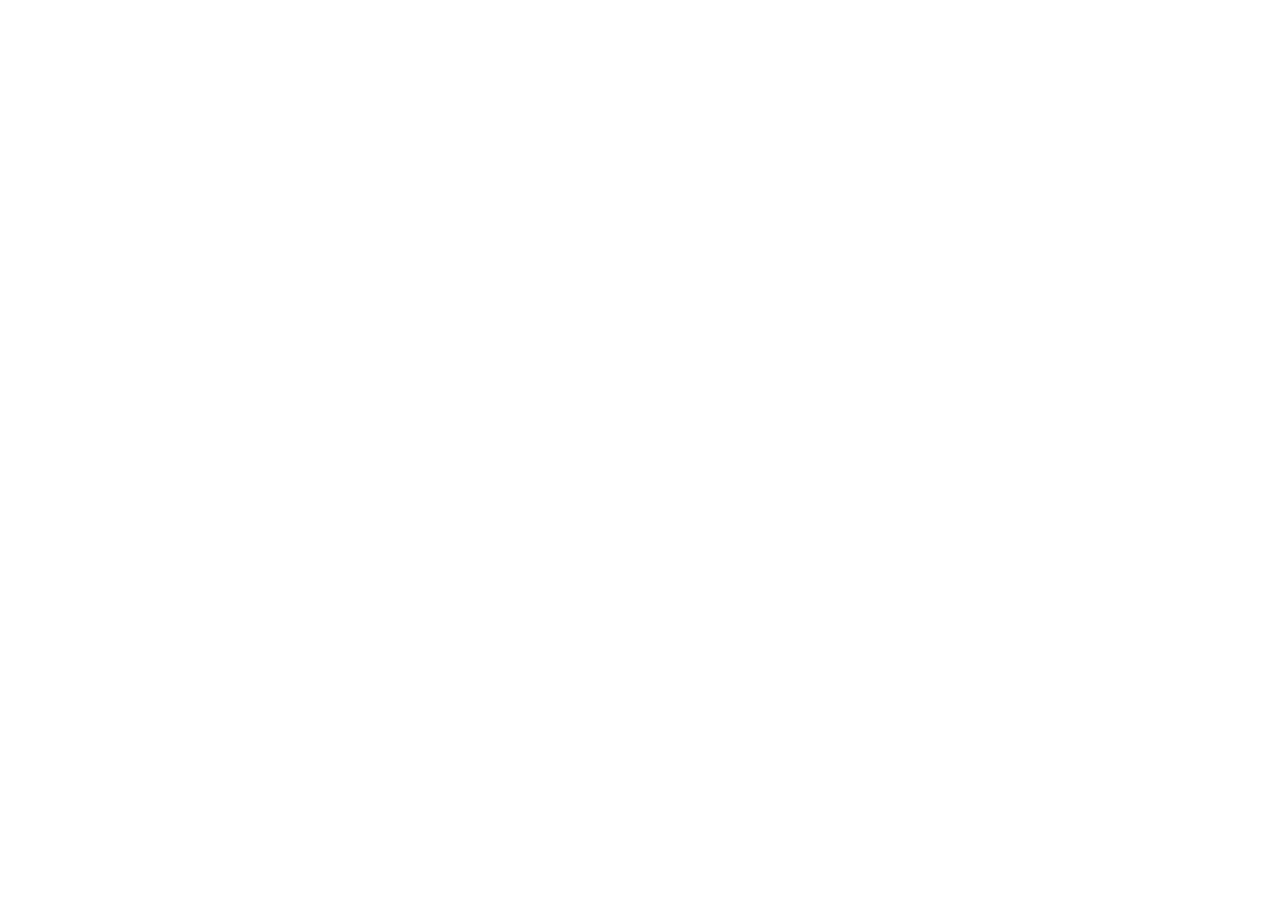
==== pages/catalog.html @ 0df74b3b "feat: add client catalog and ordering module" ====
<!DOCTYPE html>
<html lang="en">
<head>
  <meta charset="UTF-8">
  <meta name="viewport" content="width=device-width, initial-scale=1.0">
  <title>Catálogo y Pedidos</title>
  <link rel="stylesheet" href="../styles/catalog.css">
</head>
<body>

  <script src="../scripts/catalog.js"></script>
</body>
</html>
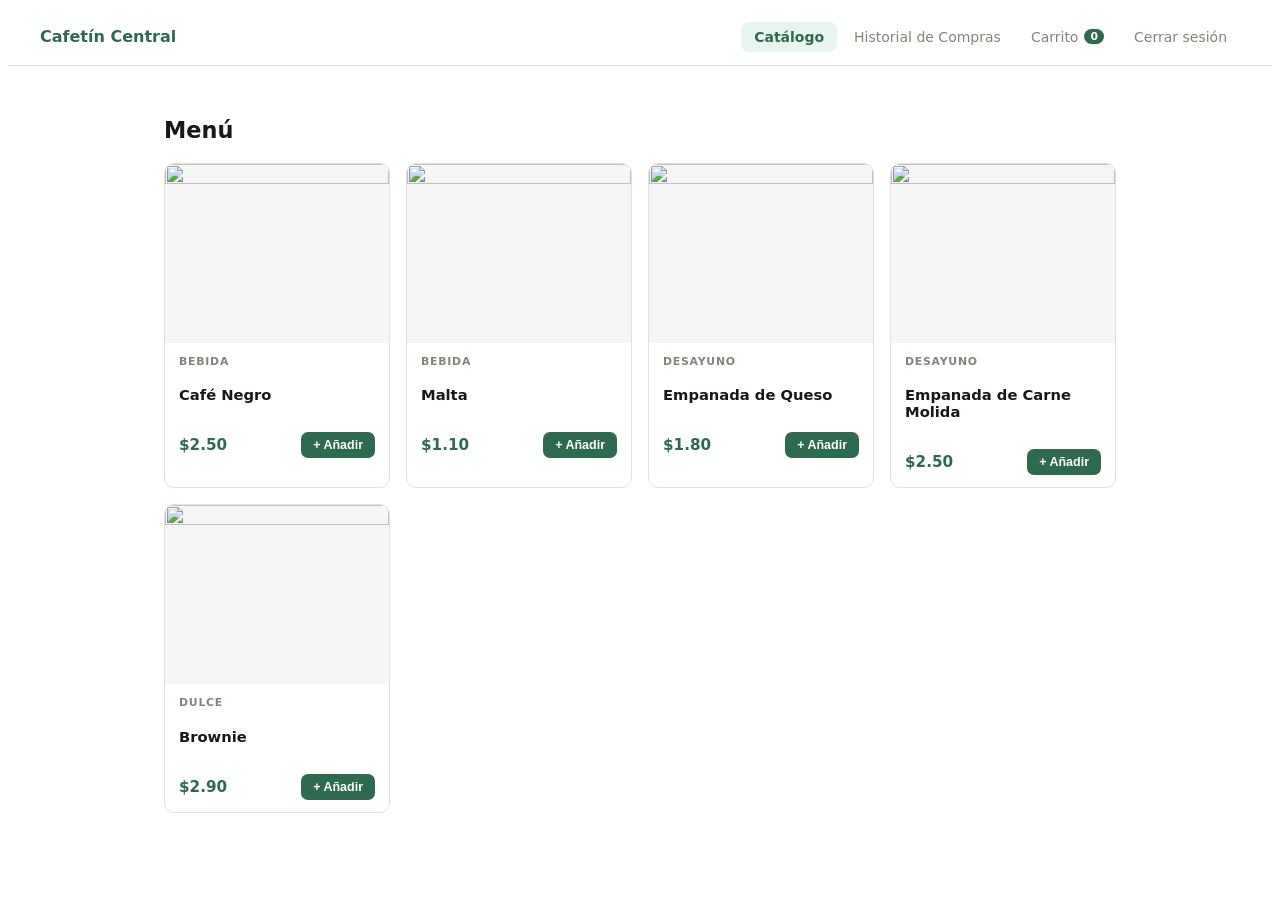
==== commit 0d6b1d0f: "feat(catalog): add interactive catalog with cart and purchase history" ====
--- a/pages/catalog.html
+++ b/pages/catalog.html
@@ -7,6 +7,173 @@
   <link rel="stylesheet" href="../styles/catalog.css">
 </head>
 <body>
+  <!-- Barra de navegación -->
+  <nav id="navigation-bar">
+    <span class="nav-brand">Cafetín Central</span>
+    <ul>
+      <li><a href="#" class="nav-link active" data-section="catalog-page">Catálogo</a></li>
+      <li><a href="#" class="nav-link" data-section="history-page">Historial de Compras</a></li>
+      <li>
+        <a href="#" class="nav-link" data-section="shopping-cart-page">
+          Carrito <span id="cart-count" class="cart-badge">0</span>
+        </a>
+      </li>
+      <li><a href="../index.html" id="logout-btn">Cerrar sesión</a></li>
+    </ul>
+  </nav>
+
+  <main>
+
+    <!-- Aviso del carrito de compras -->
+    <section id="shopping-cart-notice" class="temporal-notice">
+      <p>El producto se añadió al carrito exitosamente.</p>
+    </section>
+
+    <!-- Catálogo o menú-->
+    <section id="catalog-page" class="page active">
+      <h2>Menú</h2>
+      <!-- Lista de productos -->
+      <ul>
+        <!-- Producto nro. 1 -->
+        <li>
+          <div class="product-card">
+            <img src="../imgs/productos/cafe-negro.webp" alt="" />
+            <div class="product-info">
+              <span class="product-category">Bebida</span>
+              <h3 class="product-name">Café Negro</h3>
+              <footer class="product-footer">
+                <span class="product-price">$2.50</span>
+                <button class="add-btn">+ Añadir</button>
+              </footer>
+            </div>
+          </div>
+        </li>
+        <!-- Producto nro. 2 -->
+        <li>
+          <div class="product-card">
+            <img src="../imgs/productos/malta.webp" alt="" />
+            <div class="product-info">
+              <span class="product-category">Bebida</span>
+              <h3 class="product-name">Malta</h3>
+              <footer class="product-footer">
+                <span class="product-price">$1.10</span>
+                <button class="add-btn">+ Añadir</button>
+              </footer>
+            </div>
+          </div>
+        </li>
+        <!-- Producto nro. 3 -->
+        <li>
+          <div class="product-card">
+            <img src="../imgs/productos/empanada-queso.webp" alt="" />
+            <div class="product-info">
+              <span class="product-category">Desayuno</span>
+              <h3 class="product-name">Empanada de Queso</h3>
+              <footer class="product-footer">
+                <span class="product-price">$1.80</span>
+                <button class="add-btn">+ Añadir</button>
+              </footer>
+            </div>
+          </div>
+        </li>
+        <!-- Producto nro. 4 -->
+        <li>
+          <div class="product-card">
+            <img src="../imgs/productos/empanada-carne.webp" alt="" />
+            <div class="product-info">
+              <span class="product-category">Desayuno</span>
+              <h3 class="product-name">Empanada de Carne Molida</h3>
+              <footer class="product-footer">
+                <span class="product-price">$2.50</span>
+                <button class="add-btn">+ Añadir</button>
+              </footer>
+            </div>
+          </div>
+        </li>
+        <!-- Producto nro. 5 -->
+        <li>
+          <div class="product-card">
+            <img src="../imgs/productos/brownie.webp" alt="" />
+            <div class="product-info">
+              <span class="product-category">Dulce</span>
+              <h3 class="product-name">Brownie</h3>
+              <footer class="product-footer">
+                <span class="product-price">$2.90</span>
+                <button class="add-btn">+ Añadir</button>
+              </footer>
+            </div>
+          </div>
+        </li>
+      </ul>
+    </section>
+    
+    <section id="history-page" class="page">
+      <h2>Historial de Compras</h2>
+
+      <p class="points-msg">Puntos de lealtad: Tienes <strong>150 puntos</strong> acumulados!</p>
+
+      <!-- Orden nro. 1 -->
+        <article class="history-order">
+          <header class="history-order-header">
+            <span class="order-id">ORDEN-001</span>
+            <span class="order-date">2025-02-10</span>
+            <span class="order-total">$6.80</span>
+          </header>
+          <ul class="history-order-items">
+            <li class="history-item-row">
+              <span>Café Negro x2</span>
+              <span>$5.00</span>
+            </li>
+            <li class="history-item-row">
+              <span>Empanada de Queso x1</span>
+              <span>$1.80</span>
+            </li>
+          </ul>
+        </article>
+
+      <!-- Orden nro. 2 -->
+      <article class="history-order">
+        <header class="history-order-header">
+          <span class="order-id">ORDEN-002</span>
+          <span class="order-date">2025-02-18</span>
+          <span class="order-total">$7.60</span>
+        </header>
+        <ul class="history-order-items">
+          <li class="history-item-row">
+            <span>Empanada de Carne Molida x1</span>
+            <span>$2.50</span>
+          </li>
+          <li class="history-item-row">
+            <span>Malta x2</span>
+            <span>$2.20</span>
+          </li>
+          <li class="history-item-row">
+            <span>Brownie x1</span>
+            <span>$2.90</span>
+          </li>
+        </ul>
+      </article>
+    </section>
+    
+    <section id="shopping-cart-page" class="page">
+      <h2>Carrito de Compras</h2>
+
+      <ul id="cart-items" class="cart-items">
+        <li class="cart-empty-msg">No hay productos en el carrito.</li>
+      </ul>
+
+      <footer class="cart-footer">
+        <div class="cart-subtotal">
+          <span>Subtotal</span>
+          <strong id="cart-subtotal">$0.00</strong>
+        </div>
+        <div class="cart-actions">
+          <button class="confirm-btn" id="confirm-btn">Confirmar pedido</button>
+        </div>
+      </footer>
+    </section>
+
+  </main>
 
   <script src="../scripts/catalog.js"></script>
 </body>
--- a/styles/catalog.css
+++ b/styles/catalog.css
@@ -0,0 +1,339 @@
+* { box-sizing: border-box;* margin: 0; padding: 0; }
+
+body {
+  font-family: system-ui, sans-serif;
+  background: #ffffff;
+  color: #1a1714;
+}
+
+/* Barra de navegacion */
+#navigation-bar {
+  position: sticky; 
+  top: 0; 
+  z-index: 100;
+  display: flex; 
+  align-items: center; 
+  justify-content: space-between;
+  padding: 0 32px; 
+  height: 58px;
+  background: #fff;
+  border-bottom: 1.5px solid #e5e0d8;
+}
+
+.nav-brand {
+  font-weight: 700; 
+  font-size: 1rem;
+  color: #2D6A4F;
+}
+
+#navigation-bar ul {
+  list-style: none;
+  display: flex; 
+  gap: 4px;
+}
+
+#navigation-bar ul li a {
+  display: flex; 
+  align-items: center; 
+  gap: 6px;
+  padding: 7px 13px; 
+  border-radius: 8px;
+  text-decoration: none; 
+  font-size: 0.875rem; 
+  font-weight: 500;
+  color: #8a8278;
+  transition: background 0.2s, color 0.2s;
+}
+
+#navigation-bar ul li a:hover  { 
+  background: #f5f5f5; 
+  color: #1a1714; 
+}
+
+#navigation-bar ul li a.active { 
+  background: #e8f5ee; 
+  color: #2D6A4F; 
+  font-weight: 600; 
+}
+
+.cart-badge {
+  background: #2D6A4F; 
+  color: #fff;
+  font-size: 0.68rem; 
+  font-weight: 700;
+  padding: 1px 6px; 
+  border-radius: 10px;
+}
+
+/* Main */
+main { 
+  max-width: 1000px; 
+  margin: 0 auto; 
+  padding: 32px 24px; 
+}
+
+.page { display: none; }
+.page.active { display: block; }
+
+.page h2 { 
+  font-size: 1.4rem; 
+  font-weight: 700; 
+  margin-bottom: 20px; 
+}
+
+/* Aviso */
+.temporal-notice {
+  display: none;
+  background: #e8f5ee;
+  color: #2D6A4F;
+  border-left: 3px solid #2D6A4F;
+  border-radius: 10px;
+  padding: 10px 16px;
+  margin-bottom: 20px;
+  font-size: 0.875rem;
+}
+
+/* Lista de productos */
+#catalog-page ul {
+  list-style: none;
+  display: grid;
+  grid-template-columns: repeat(auto-fill, minmax(190px, 1fr));
+  gap: 16px;
+}
+
+#catalog-page ul li { display: contents; }
+
+.product-card {
+  background: #fff;
+  border: 1.5px solid #e5e0d8;
+  border-radius: 10px;
+  overflow: hidden;
+  display: flex; flex-direction: column;
+  transition: box-shadow 0.2s, transform 0.2s;
+}
+.product-card:hover {
+  box-shadow: 0 4px 14px rgba(0,0,0,0.09);
+  transform: translateY(-2px);
+}
+
+.product-card img {
+  width: 100%; 
+  aspect-ratio: 5 / 4;
+  object-fit: cover; 
+  background: #f5f5f5;
+}
+
+.product-info {
+  padding: 12px 14px;
+  display: flex; 
+  flex-direction: column; 
+  gap: 4px; 
+  flex: 1;
+}
+
+.product-category {
+  font-size: 0.68rem; 
+  text-transform: uppercase;
+  letter-spacing: 0.07em; 
+  color: #8a8278; 
+  font-weight: 600;
+}
+
+.product-name { 
+  font-size: 0.92rem; 
+  font-weight: 600; 
+}
+
+.product-footer {
+  display: flex; 
+  align-items: center;
+  justify-content: space-between; 
+  margin-top: 10px;
+}
+
+.product-price { 
+  font-weight: 700; 
+  color: #2D6A4F; 
+  font-size: 0.95rem; 
+}
+
+.add-btn {
+  padding: 6px 12px; 
+  border: none; 
+  border-radius: 7px;
+  background: #2D6A4F; 
+  color: #fff;
+  font-size: 0.78rem; 
+  font-weight: 600; 
+  cursor: pointer;
+  transition: background 0.2s, transform 0.15s;
+}
+.add-btn:hover  { 
+  background: #235c42; 
+}
+
+.add-btn:active { 
+  transform: scale(0.96); 
+}
+
+/* ── HISTORIAL ── */
+.points-msg {
+  display: inline-block;
+  background: #e8f5ee;
+  color: #2D6A4F;
+  border-radius: 8px;
+  padding: 8px 14px;
+  font-size: 0.875rem;
+  margin-bottom: 20px;
+}
+
+.history-order {
+  border: 1.5px solid #e5e0d8;
+  border-radius: 10px;
+  overflow: hidden;
+  margin-bottom: 14px;
+}
+
+.history-order-header {
+  display: flex; 
+  align-items: center; 
+  gap: 16px;
+  padding: 12px 16px;
+  background: #f5f5f5;
+  border-bottom: 1px solid #e5e0d8;
+  font-size: 0.85rem;
+}
+
+.order-id   { 
+  font-family: monospace; 
+  color: #8a8278; 
+}
+
+.order-date { 
+  flex: 1; 
+  color: #8a8278; 
+}
+
+.order-total { 
+  font-weight: 700; 
+  color: #2D6A4F; 
+}
+
+.history-order-items {
+  list-style: none;
+  padding: 10px 16px;
+  display: flex; 
+  flex-direction: column; 
+  gap: 0;
+}
+
+.history-item-row {
+  display: flex; 
+  justify-content: space-between;
+  font-size: 0.875rem; 
+  padding: 7px 0;
+  border-bottom: 1px solid #e5e0d8;
+}
+
+.history-item-row:last-child { 
+  border-bottom: none; 
+}
+
+/* ── CARRITO ── */
+.cart-items {
+  list-style: none;
+  display: flex; 
+  flex-direction: column;
+  gap: 10px; 
+  margin-bottom: 20px;
+}
+
+.cart-empty-msg {
+  color: #8a8278;
+  font-size: 0.9rem;
+  padding: 24px 0;
+  text-align: center;
+}
+
+.cart-item {
+  display: flex; 
+  align-items: center; 
+  gap: 12px;
+  background: #fff;
+  border: 1.5px solid #e5e0d8;
+  border-radius: 10px;
+  padding: 12px 16px;
+}
+
+.cart-item-name { 
+  flex: 1; 
+  font-weight: 500; 
+  font-size: 0.9rem; 
+}
+
+.cart-item-qty     { 
+  color: #8a8278; 
+  font-size: 0.85rem; 
+  min-width: 28px; 
+}
+
+.cart-item-subtotal { 
+  font-weight: 700; 
+  color: #2D6A4F; 
+  min-width: 56px; 
+  text-align: right; 
+}
+
+.btn-remove {
+  background: none; 
+  border: none; 
+  cursor: pointer;
+  color: #8a8278; 
+  font-size: 0.95rem;
+  padding: 2px 6px; 
+  border-radius: 6px;
+  transition: color 0.2s, background 0.2s;
+}
+
+.btn-remove:hover { 
+  color: #c0392b; 
+  background: #fdecea; 
+}
+
+.cart-footer {
+  border-top: 1.5px solid #e5e0d8;
+  padding-top: 16px;
+  display: flex; 
+  flex-direction: column; 
+  gap: 14px;
+}
+
+.cart-subtotal {
+  display: flex; 
+  justify-content: space-between;
+  font-size: 1rem;
+}
+
+.cart-subtotal strong { 
+  color: #2D6A4F; 
+  font-size: 1.1rem; 
+}
+
+.confirm-btn {
+  width: 100%; 
+  padding: 12px;
+  background: #2D6A4F; 
+  color: #fff;
+  border: none; 
+  border-radius: 8px;
+  font-size: 0.95rem; 
+  font-weight: 600; 
+  cursor: pointer;
+  transition: background 0.2s;
+}
+
+.confirm-btn:hover { 
+  background: #235c42; 
+}
+
+
